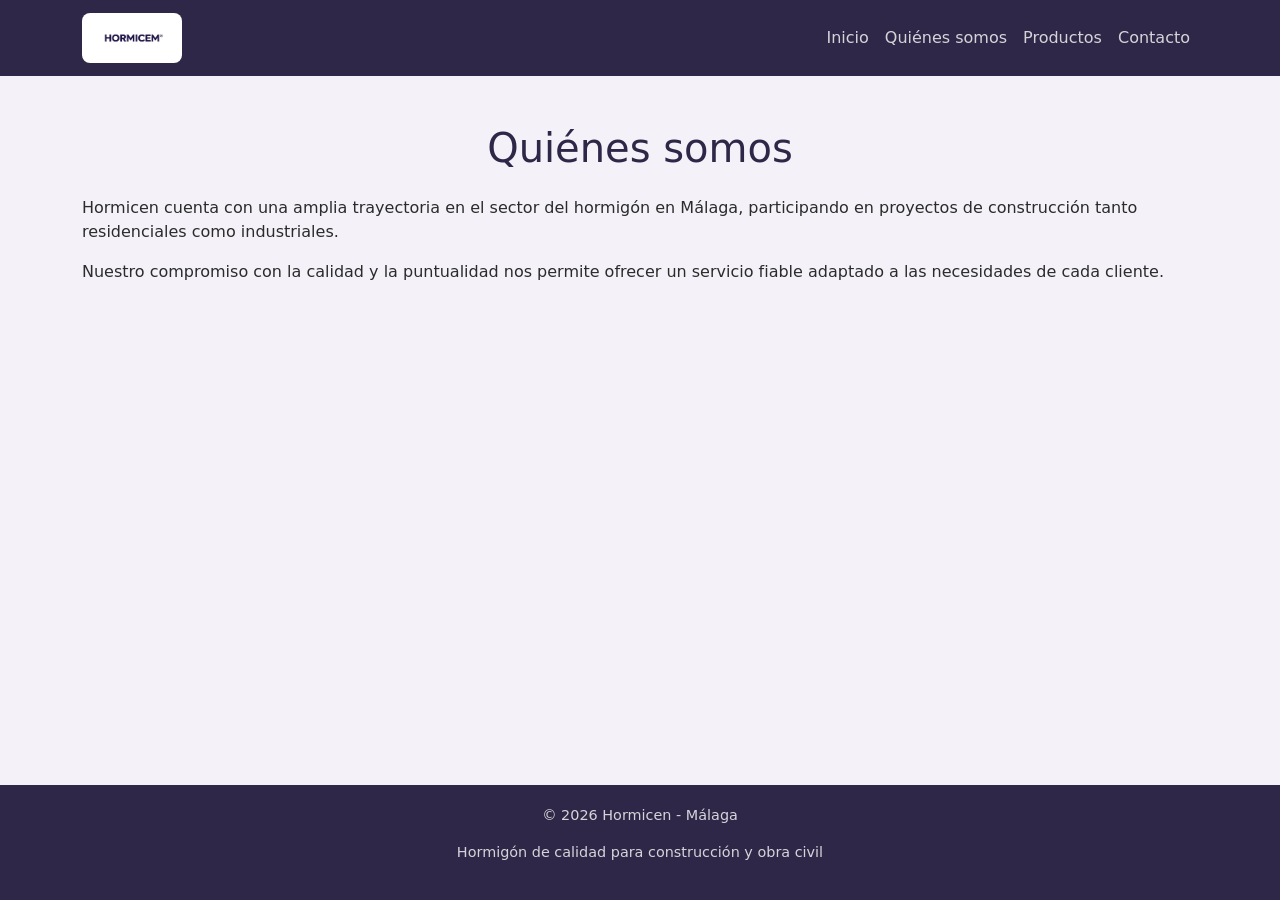
==== about.html @ 1b9b9e94 "pg contact done" ====
<!doctype html>
<html lang="es">
  <head>
    <meta name="viewport" content="width=device-width, initial-scale=1.0" />
    <title>Quiénes Somos - Hormicem</title>
    <link
      href="https://cdn.jsdelivr.net/npm/bootstrap@5.3.0/dist/css/bootstrap.min.css"
      rel="stylesheet"
    />
    <link rel="shortcut icon" href="imgs/favicon.png" />

    <link rel="stylesheet" href="css/style.css" />
  </head>

  <body>
    <!-- NAVBAR -->
    <nav class="navbar navbar-expand-lg navbar-custom">
      <div class="container">
        <!-- LOGO -->
        <a class="navbar-brand d-flex align-items-center" href="index.html">
          <img src="imgs/logo.jpeg" alt="Hormicen" class="nav-logo" />
        </a>

        <button
          class="navbar-toggler"
          type="button"
          data-bs-toggle="collapse"
          data-bs-target="#menu"
        >
          <span class="navbar-toggler-icon"></span>
        </button>

        <div class="collapse navbar-collapse" id="menu">
          <ul class="navbar-nav ms-auto">
            <li class="nav-item">
              <a class="nav-link" href="index.html">Inicio</a>
            </li>
            <li class="nav-item">
              <a class="nav-link" href="about.html">Quiénes somos</a>
            </li>
            <li class="nav-item">
              <a class="nav-link" href="products.html">Productos</a>
            </li>
            <li class="nav-item">
              <a class="nav-link" href="contacto.html">Contacto</a>
            </li>
          </ul>
        </div>
      </div>
    </nav>

    <main>
      <h1 class="text-center mt-5">Quiénes somos</h1>

      <div class="container mt-4">
        <p>
          Hormicen cuenta con una amplia trayectoria en el sector del hormigón
          en Málaga, participando en proyectos de construcción tanto
          residenciales como industriales.
        </p>

        <p>
          Nuestro compromiso con la calidad y la puntualidad nos permite ofrecer
          un servicio fiable adaptado a las necesidades de cada cliente.
        </p>
      </div>
    </main>

    <!-- FOOTER -->
    <footer>
      <div class="container">
        <p>© 2026 Hormicen - Málaga</p>
        <p>Hormigón de calidad para construcción y obra civil</p>
      </div>
    </footer>
    <script src="https://cdn.jsdelivr.net/npm/bootstrap@5.3.0/dist/js/bootstrap.bundle.min.js"></script>
  </body>
</html>
---- css/style.css ----
body {
  background-color: #F4F2F8;
  color: #2B2B2B;
  display: flex;
  flex-direction: column;
  min-height: 100vh;
}

main {
  flex: 1;
}

/* NAVBAR */
.navbar-custom {
  background-color: #2F2747;
}

.navbar-brand {
  color: white !important;
  font-weight: bold;
  gap: 10px;
}

.navbar-brand span {
  font-size: 1.2rem;
}

.nav-logo {
  width: 100px;
  height: 50px;
  object-fit: cover;
  border-radius: 8px;
}

.nav-link {
  color: rgba(255,255,255,0.8) !important;
}

.nav-link:hover {
  color: white !important;
}

.navbar-toggler {
  border: 1px solid rgba(255,255,255,0.4);
}

.navbar-toggler-icon {
  background-image: url("data:image/svg+xml,%3csvg xmlns='http://www.w3.org/2000/svg' viewBox='0 0 30 30'%3e%3cpath stroke='rgba(255,255,255,0.9)' stroke-width='2' d='M4 7h22M4 15h22M4 23h22'/%3e%3c/svg%3e");
}

/* HERO */
.hero {
  background: url('https://images.unsplash.com/photo-1581091870627-3f89c1d63b5f') center/cover;
  height: 85vh;
  display: flex;
  align-items: center;
  justify-content: center;
}

.hero-logo {
  width: 100%;
  height: 100%;
  max-width: 600px;
  max-height: 600px;
  object-fit: contain;
  filter: drop-shadow(0px 10px 25px rgba(0,0,0,0.5));
}

/* CARDS */
.card {
  background-color: #ffffff;
  border: none;
  border-radius: 10px;
}

/* hover */
.card:hover {
  transform: scale(1.05);
  transition: 0.3s;
}

/* secciones alternas */
.bg-gris {
  background-color: #E9E4F3;
}

/* títulos */
h1, h2, h3, h4, h5 {
  color: #2F2747;
}

/* CONTACTO CARDS */
.contact-card {
  background-color: white;
  border-radius: 12px;
  box-shadow: 0 6px 18px rgba(47, 39, 71, 0.08);
  transition: all 0.3s ease;
}

.contact-card:hover {
  transform: translateY(-5px);
  box-shadow: 0 10px 25px rgba(47, 39, 71, 0.15);
}

.contact-icon {
  width: 50px;
  height: 50px;
  object-fit: contain;
  filter: drop-shadow(0px 4px 6px rgba(0,0,0,0.1));
}

.contact-card h5 {
  margin-top: 10px;
  font-weight: 600;
}

.contact-card p {
  margin-bottom: 0;
  color: #555;
}

/* FOOTER */
footer {
  background-color: #2F2747;
  color: rgba(255,255,255,0.8);
  text-align: center;
  padding: 20px;
  font-size: 0.9rem;
}
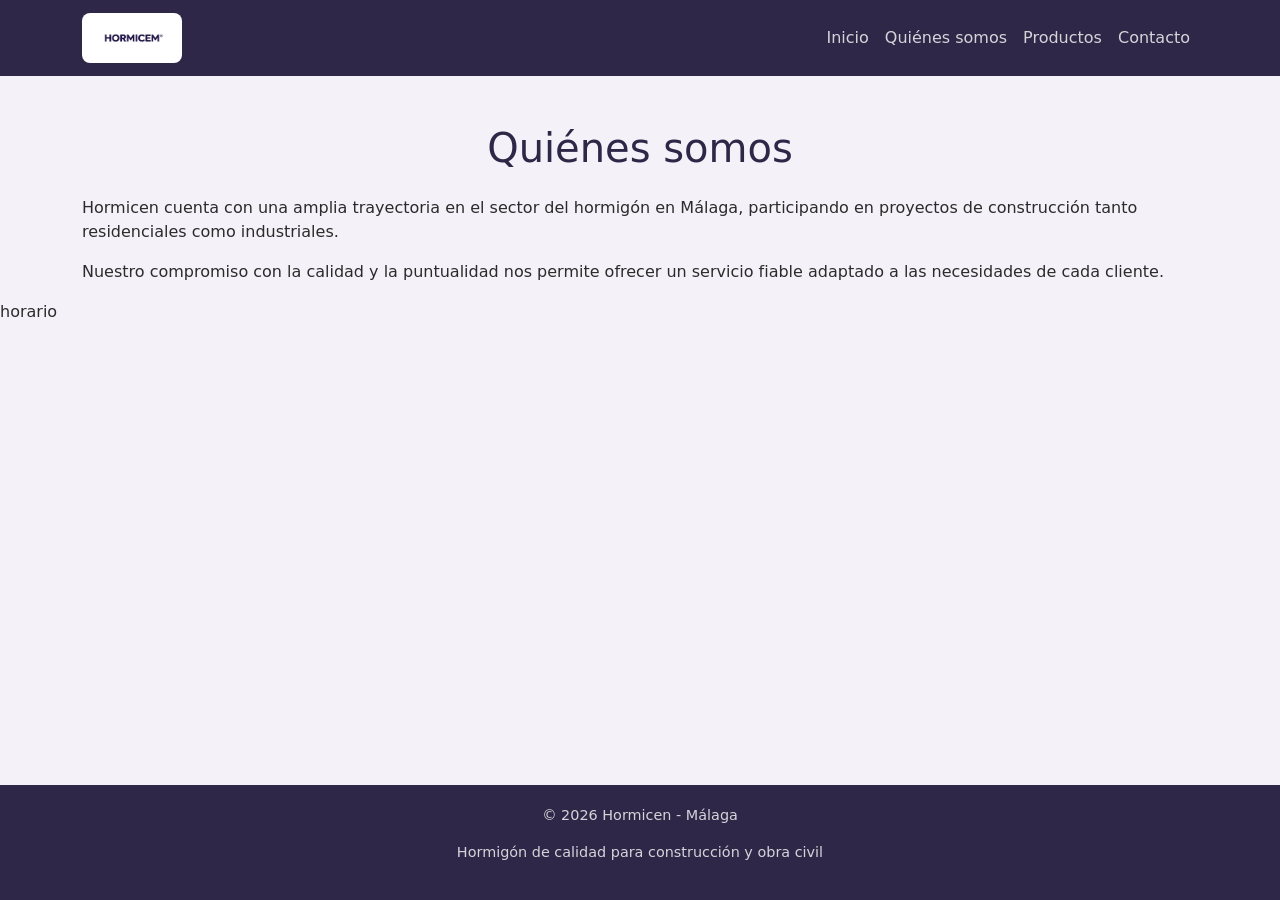
==== commit 52beefd4: "cambios en index, productos y about" ====
--- a/about.html
+++ b/about.html
@@ -64,6 +64,10 @@
           un servicio fiable adaptado a las necesidades de cada cliente.
         </p>
       </div>
+
+      <div>
+        <p>horario</p>
+      </div>
     </main>
 
     <!-- FOOTER -->
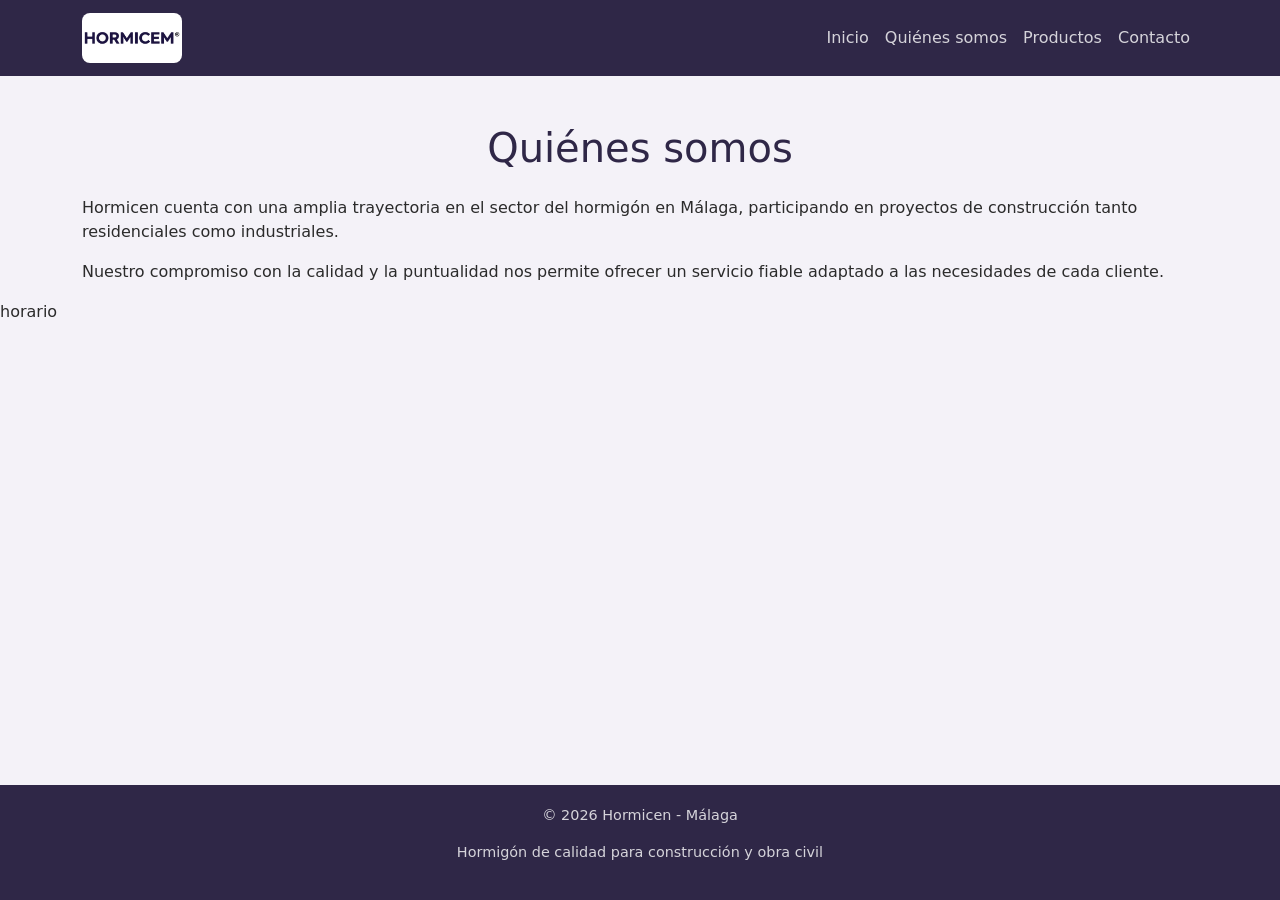
==== commit aa9e2224: "logo cambiado" ====
--- a/about.html
+++ b/about.html
@@ -18,7 +18,7 @@
       <div class="container">
         <!-- LOGO -->
         <a class="navbar-brand d-flex align-items-center" href="index.html">
-          <img src="imgs/logo.jpeg" alt="Hormicen" class="nav-logo" />
+          <img src="imgs/logo.png" alt="Hormicen" class="nav-logo" />
         </a>
 
         <button
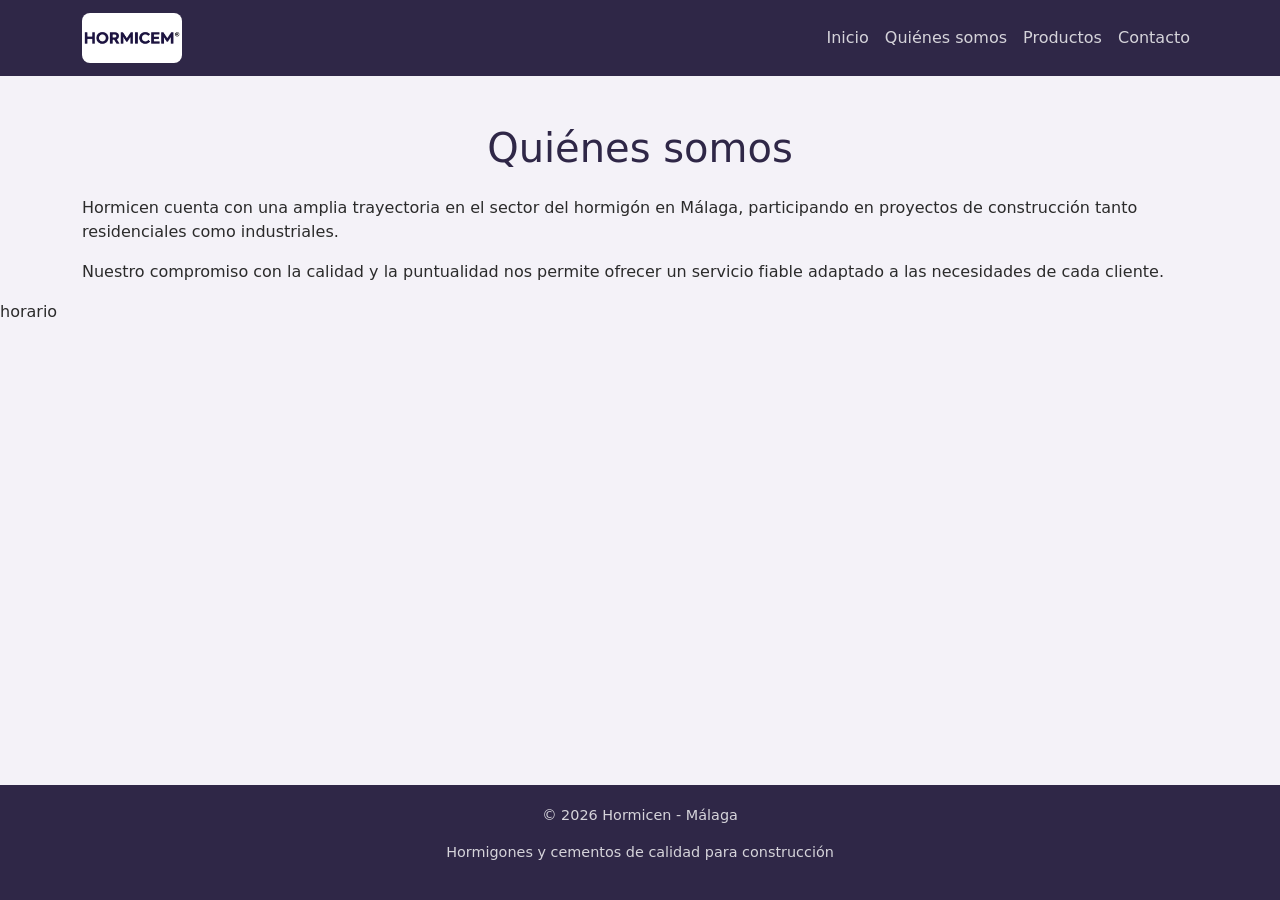
==== commit c32d4c3f: "footer acabado" ====
--- a/about.html
+++ b/about.html
@@ -74,7 +74,7 @@
     <footer>
       <div class="container">
         <p>© 2026 Hormicen - Málaga</p>
-        <p>Hormigón de calidad para construcción y obra civil</p>
+        <p>Hormigones y cementos de calidad para construcción</p>
       </div>
     </footer>
     <script src="https://cdn.jsdelivr.net/npm/bootstrap@5.3.0/dist/js/bootstrap.bundle.min.js"></script>
--- a/css/style.css
+++ b/css/style.css
@@ -50,11 +50,34 @@
 
 /* HERO */
 .hero {
-  background: url('https://images.unsplash.com/photo-1581091870627-3f89c1d63b5f') center/cover;
+  background:
+    linear-gradient(rgba(0,0,0,0.45), rgba(0,0,0,0.45)),
+    url('../imgs/fondo.png');
+
+  background-position: center;
+  background-size: cover;
+  background-repeat: no-repeat;
   height: 85vh;
   display: flex;
   align-items: center;
   justify-content: center;
+  text-align: center;
+  padding: 20px;
+}
+
+.hero-content {
+  display: flex;
+  flex-direction: column;
+  align-items: center;
+}
+
+.hero-text {
+  font-size: 2rem;
+  font-weight: 600;
+  color: #2F2747;
+  max-width: 900px;
+  margin: auto;
+  line-height: 1.4;
 }
 
 .hero-logo {
@@ -65,6 +88,63 @@
   object-fit: contain;
   filter: drop-shadow(0px 10px 25px rgba(0,0,0,0.5));
 }
+
+.hero-h1 {
+  font-size: 3rem;
+  font-weight: 700;
+  color: white;
+}
+
+/* ICONOS INDEX */
+.feature-icon {
+  width: 70px;
+  height: 70px;
+  object-fit: contain;
+}
+
+/* IMÁGENES SECCIONES INDEX*/
+.section-image {
+  width: 100%;
+  max-width: 500px;
+
+  height: 320px;
+  object-fit: cover;
+
+  border-radius: 12px;
+
+  box-shadow: 0 10px 25px rgba(0,0,0,0.08);
+}
+
+/* BOTONES INDEX*/
+.btn-custom {
+  background-color: #5B4B8A;
+  color: white;
+  border: none;
+  padding: 10px 22px;
+  border-radius: 8px;
+  font-weight: 500;
+  transition: all 0.3s ease;
+}
+
+.btn-custom:hover {
+  background-color: #46356F;
+  color: white;
+  transform: translateY(-2px);
+}
+
+section p {
+  line-height: 1.8;
+}
+
+section img {
+  transition: transform 0.3s ease;
+}
+
+section img:hover {
+  transform: scale(1.02);
+}
+
+
 
 /* CARDS */
 .card {
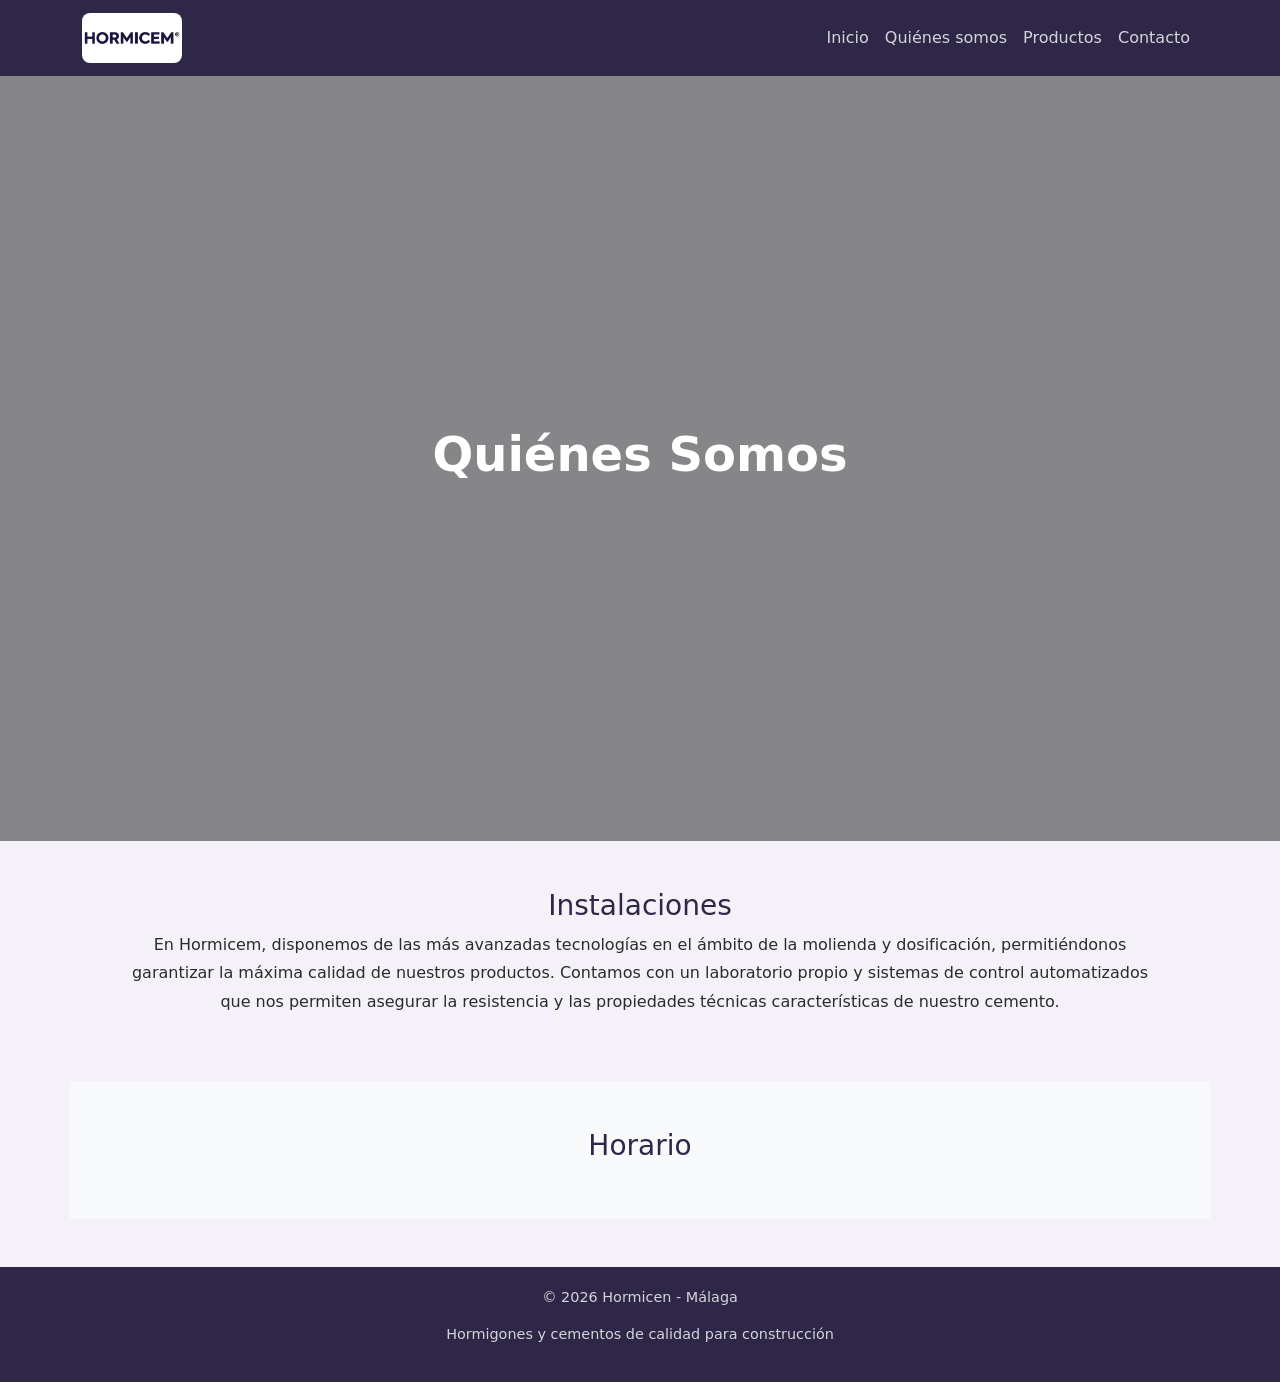
==== commit 20305002: "pg products acabada" ====
--- a/about.html
+++ b/about.html
@@ -50,28 +50,30 @@
     </nav>
 
     <main>
-      <h1 class="text-center mt-5">Quiénes somos</h1>
+       <!-- HERO -->
+      <section class="hero">
+        <div class="hero-content">
+          <h1 class="hero-h1">Quiénes Somos</h1>
+        </div>        
+      </section>
+      
 
-      <div class="container mt-4">
-        <p>
-          Hormicen cuenta con una amplia trayectoria en el sector del hormigón
-          en Málaga, participando en proyectos de construcción tanto
-          residenciales como industriales.
-        </p>
+      <section class="container">
+        <div class="p-5 text-center">
+          <h3>Instalaciones</h3>
+          <p>En Hormicem, disponemos de las más avanzadas tecnologías en el ámbito de la molienda y dosificación, permitiéndonos garantizar la máxima calidad de nuestros productos. Contamos con un laboratorio propio y sistemas de control automatizados que nos permiten asegurar la resistencia y las propiedades técnicas características de nuestro cemento. </p>
+        </div>
+      </section>
 
-        <p>
-          Nuestro compromiso con la calidad y la puntualidad nos permite ofrecer
-          un servicio fiable adaptado a las necesidades de cada cliente.
-        </p>
-      </div>
-
-      <div>
-        <p>horario</p>
-      </div>
+      <section class="container bg-light">
+        <div class="p-5 text-center">
+          <h3>Horario</h3>
+        </div>
+      </section>
     </main>
 
     <!-- FOOTER -->
-    <footer>
+    <footer class="mt-5">
       <div class="container">
         <p>© 2026 Hormicen - Málaga</p>
         <p>Hormigones y cementos de calidad para construcción</p>
--- a/css/style.css
+++ b/css/style.css
@@ -169,6 +169,43 @@
   color: #2F2747;
 }
 
+/* CARTAS PRODUCTOS */
+.product-img {
+  width: 90px;
+  height: 90px;
+  object-fit: contain;
+
+  margin: 0 auto 20px auto;
+  display: block;
+}
+
+.product-card {
+  padding: 35px 25px;
+  border-radius: 16px;
+  height: 100%;
+
+  transition: all 0.3s ease;
+}
+
+.product-card:hover {
+  transform: translateY(-8px);
+  box-shadow: 0 15px 30px rgba(47,39,71,0.12);
+}
+
+/* COMO TRABAJAMOS SECCION */
+/* CARDS */
+.card-trabajo {
+  background-color: #ffffff;
+  border: none;
+  border-radius: 50%;
+}
+
+/* hover */
+.card-trabajo:hover {
+  transform: scale(1.05);
+  transition: 0.3s;
+}
+
 /* CONTACTO CARDS */
 .contact-card {
   background-color: white;
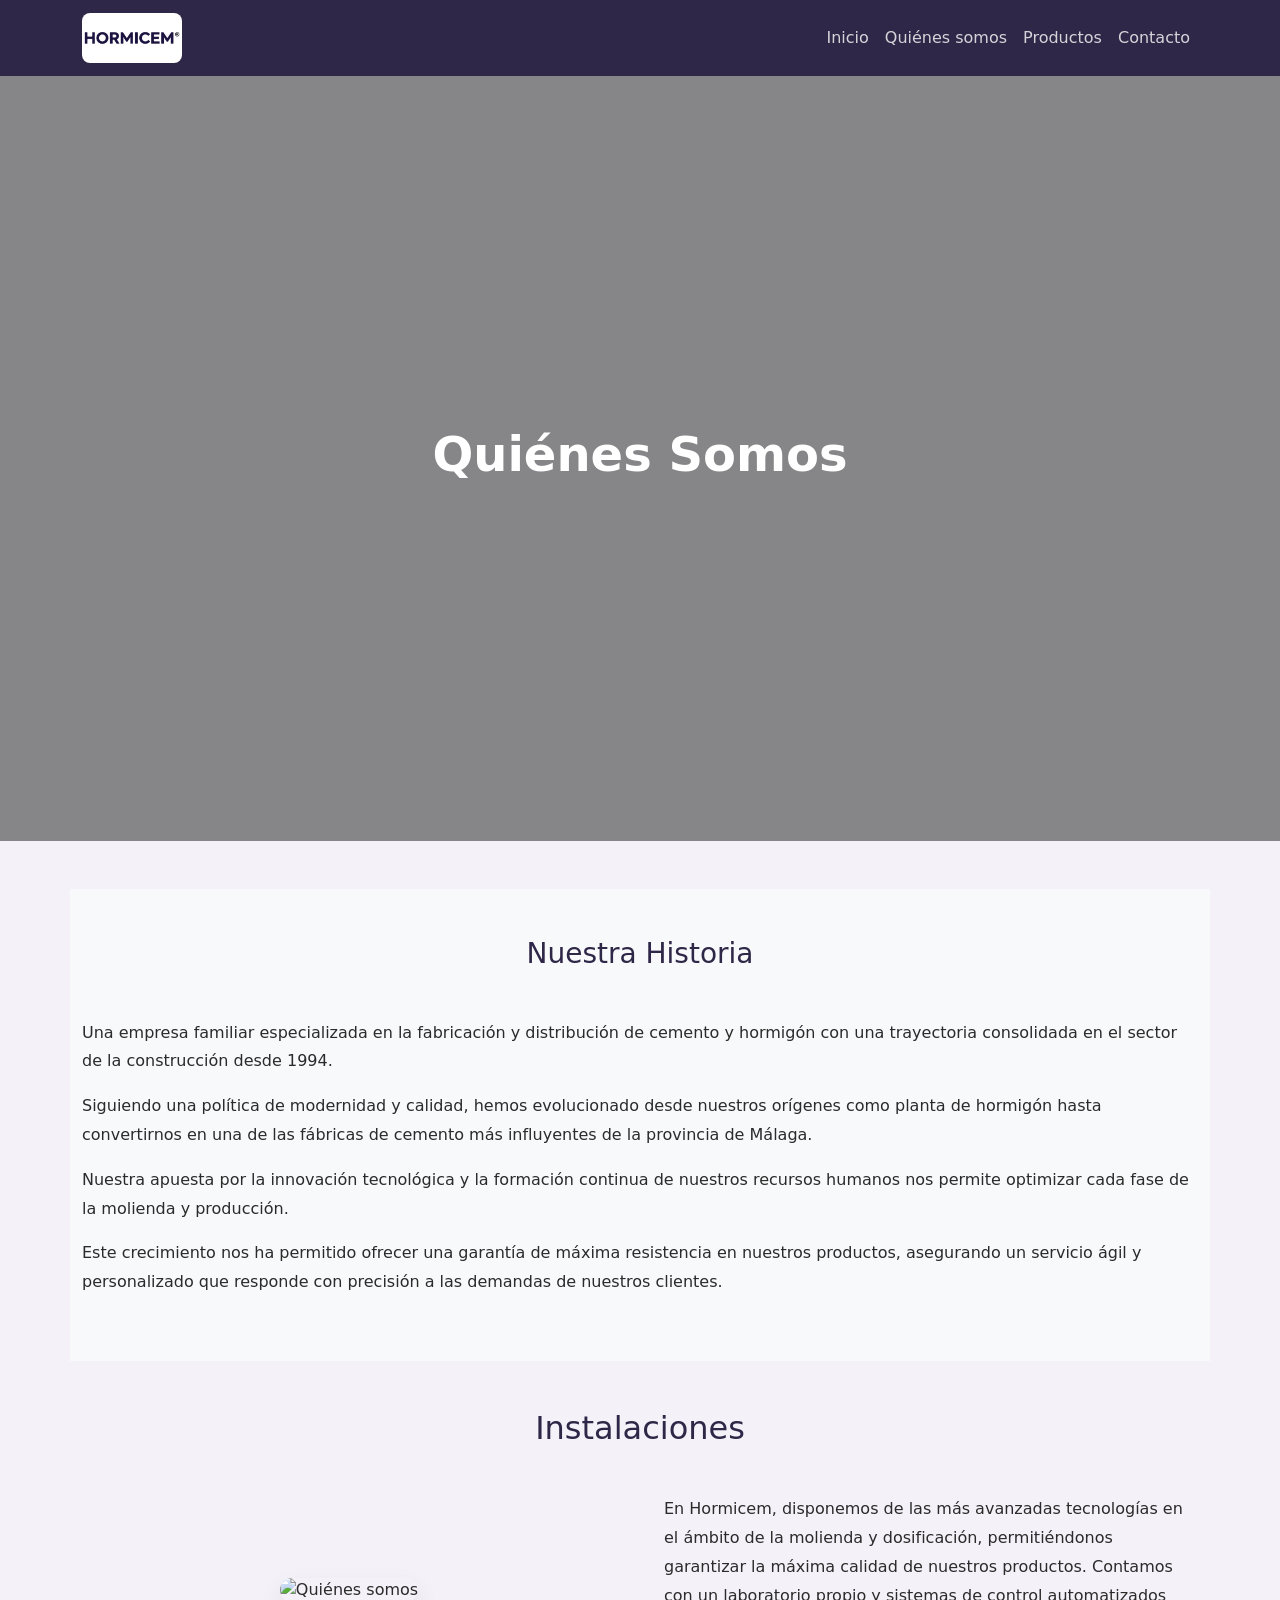
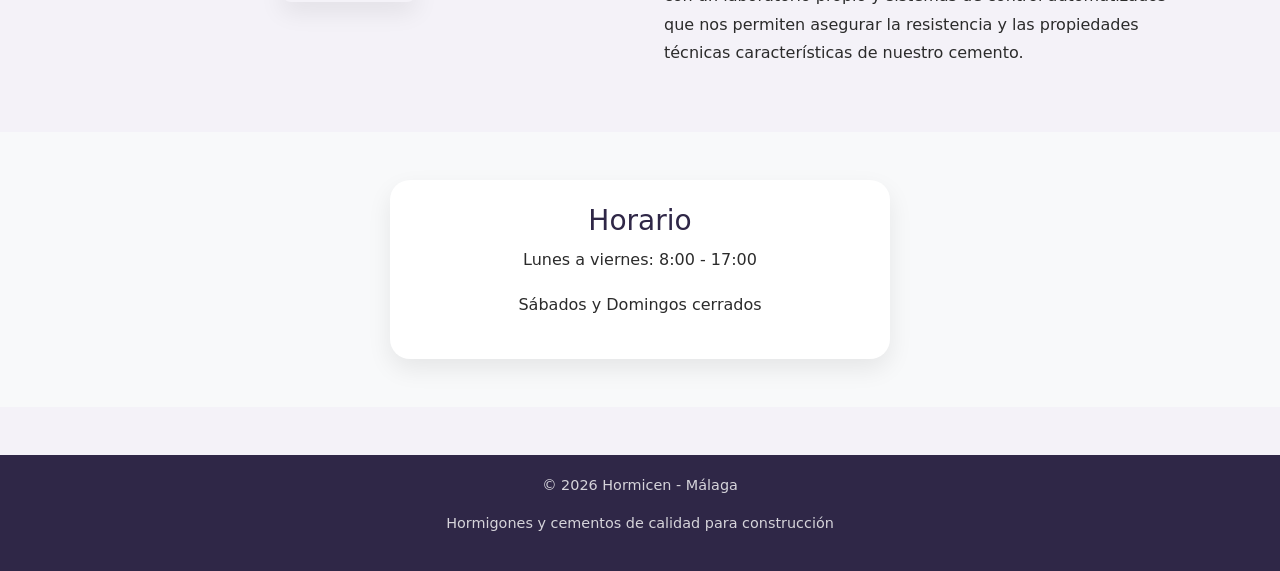
==== commit d58b8c1c: "ultimos cambios realizados" ====
--- a/about.html
+++ b/about.html
@@ -50,24 +50,72 @@
     </nav>
 
     <main>
-       <!-- HERO -->
+      <!-- HERO -->
       <section class="hero">
         <div class="hero-content">
           <h1 class="hero-h1">Quiénes Somos</h1>
-        </div>        
-      </section>
-      
-
-      <section class="container">
-        <div class="p-5 text-center">
-          <h3>Instalaciones</h3>
-          <p>En Hormicem, disponemos de las más avanzadas tecnologías en el ámbito de la molienda y dosificación, permitiéndonos garantizar la máxima calidad de nuestros productos. Contamos con un laboratorio propio y sistemas de control automatizados que nos permiten asegurar la resistencia y las propiedades técnicas características de nuestro cemento. </p>
         </div>
       </section>
 
-      <section class="container bg-light">
-        <div class="p-5 text-center">
+      <section class="container mt-5 py-5 bg-light">
+        <div class="text-justify">
+          <h3 class="text-center mb-5">Nuestra Historia</h3>
+          <p>
+            Una empresa familiar especializada en la fabricación y distribución
+            de cemento y hormigón con una trayectoria consolidada en el sector
+            de la construcción desde 1994.
+          </p>
+
+          <p>
+            Siguiendo una política de modernidad y calidad, hemos evolucionado
+            desde nuestros orígenes como planta de hormigón hasta convertirnos
+            en una de las fábricas de cemento más influyentes de la provincia de
+            Málaga.
+          </p>
+          <p>
+            Nuestra apuesta por la innovación tecnológica y la formación
+            continua de nuestros recursos humanos nos permite optimizar cada
+            fase de la molienda y producción.
+          </p>
+          <p>
+            Este crecimiento nos ha permitido ofrecer una garantía de máxima
+            resistencia en nuestros productos, asegurando un servicio ágil y
+            personalizado que responde con precisión a las demandas de nuestros
+            clientes.
+          </p>
+        </div>
+      </section>
+
+      <section class="py-5">
+        <div class="container">
+          <h2 class="text-center mb-5">Instalaciones</h2>
+          <div class="row align-items-center g-5">
+            <div class="col-md-6 text-center">
+              <img
+                src="imgs/ensacadora.png"
+                alt="Quiénes somos"
+                class="section-image"
+              />
+            </div>
+            <div class="col-md-6">
+              <p>
+                En Hormicem, disponemos de las más avanzadas tecnologías en el
+                ámbito de la molienda y dosificación, permitiéndonos garantizar
+                la máxima calidad de nuestros productos. Contamos con un
+                laboratorio propio y sistemas de control automatizados que nos
+                permiten asegurar la resistencia y las propiedades técnicas
+                características de nuestro cemento.
+              </p>
+            </div>
+          </div>
+        </div>
+      </section>
+
+      <section class="py-5 bg-light">
+        <div class="horario-box mx-auto text-center p-4">
           <h3>Horario</h3>
+          <p>Lunes a viernes: 8:00 - 17:00</p>
+          <p>Sábados y Domingos cerrados</p>
         </div>
       </section>
     </main>
--- a/css/style.css
+++ b/css/style.css
@@ -206,6 +206,14 @@
   transition: 0.3s;
 }
 
+/* HORARIO */
+.horario-box {
+  background-color: white;
+  max-width: 500px;
+  border-radius: 20px;
+  box-shadow: 0 10px 25px rgba(0,0,0,0.08);
+}
+
 /* CONTACTO CARDS */
 .contact-card {
   background-color: white;
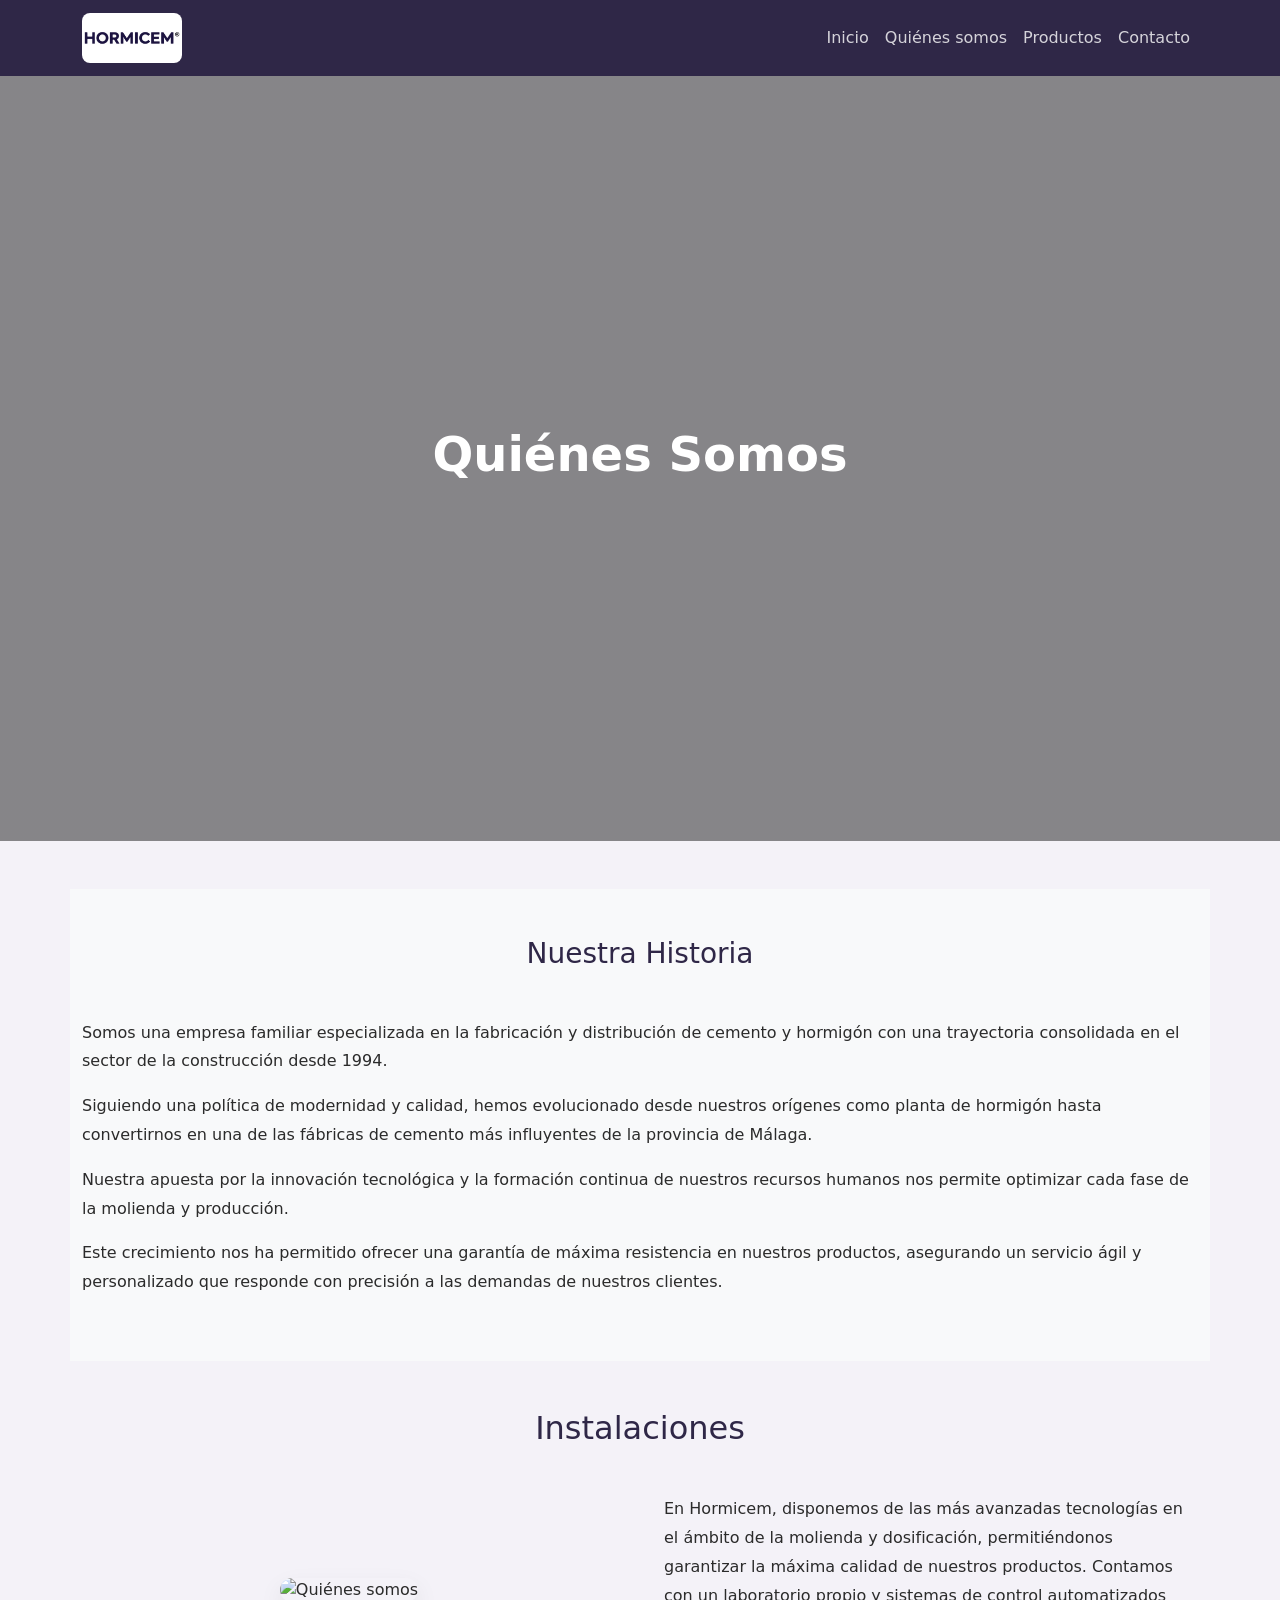
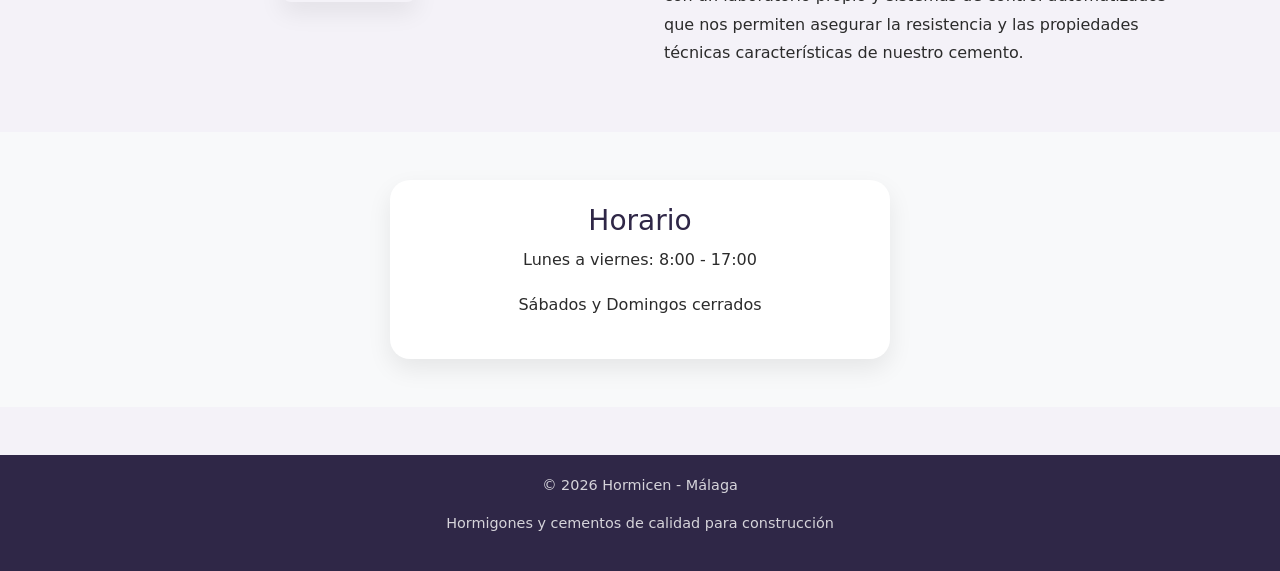
==== commit 41049a6b: "ultimos cambios realizados" ====
--- a/about.html
+++ b/about.html
@@ -61,7 +61,7 @@
         <div class="text-justify">
           <h3 class="text-center mb-5">Nuestra Historia</h3>
           <p>
-            Una empresa familiar especializada en la fabricación y distribución
+            Somos una empresa familiar especializada en la fabricación y distribución
             de cemento y hormigón con una trayectoria consolidada en el sector
             de la construcción desde 1994.
           </p>
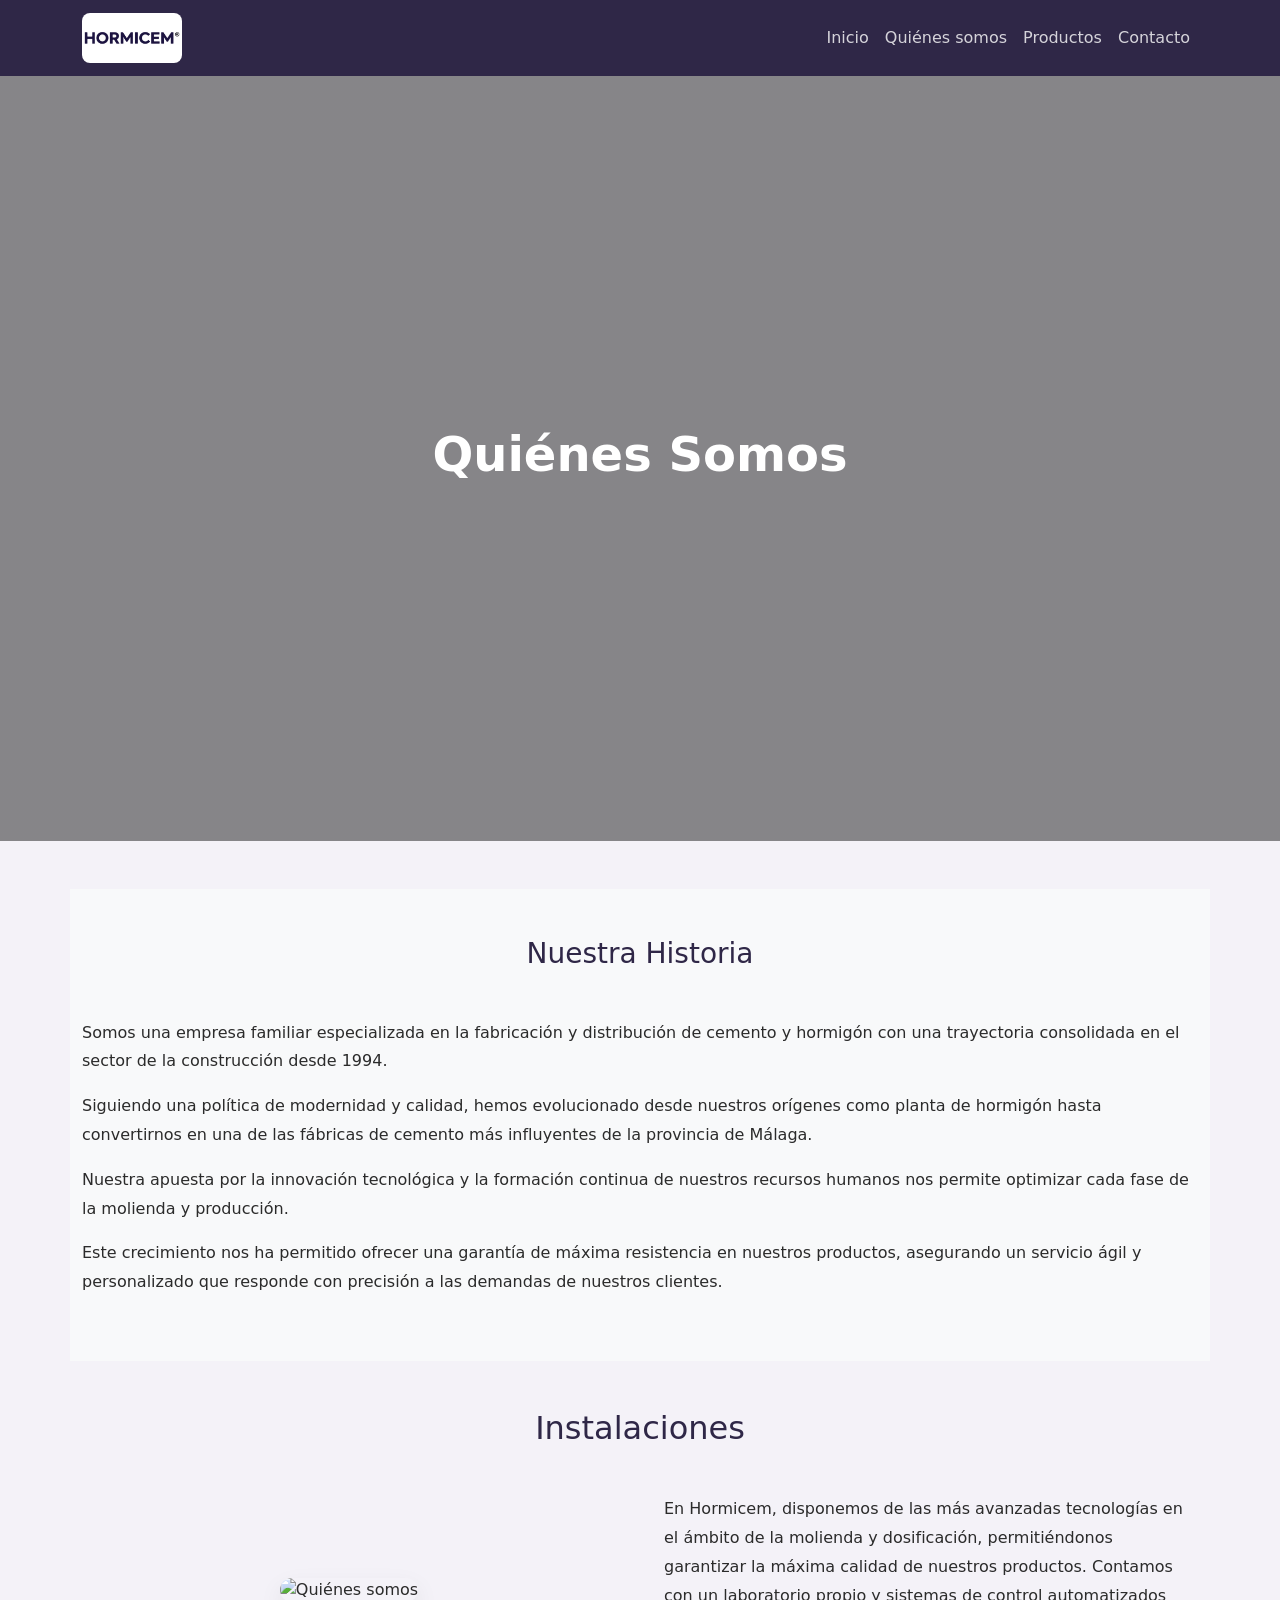
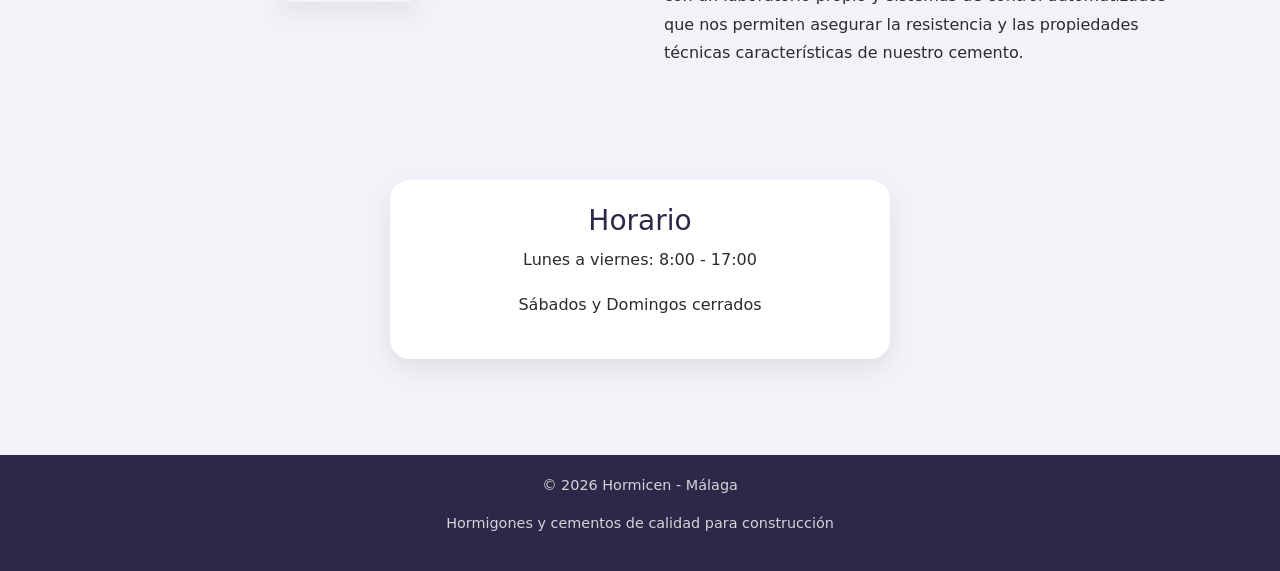
==== commit ddf5d05c: "ultimos cambios realizados" ====
--- a/about.html
+++ b/about.html
@@ -111,7 +111,7 @@
         </div>
       </section>
 
-      <section class="py-5 bg-light">
+      <section class="py-5">
         <div class="horario-box mx-auto text-center p-4">
           <h3>Horario</h3>
           <p>Lunes a viernes: 8:00 - 17:00</p>
